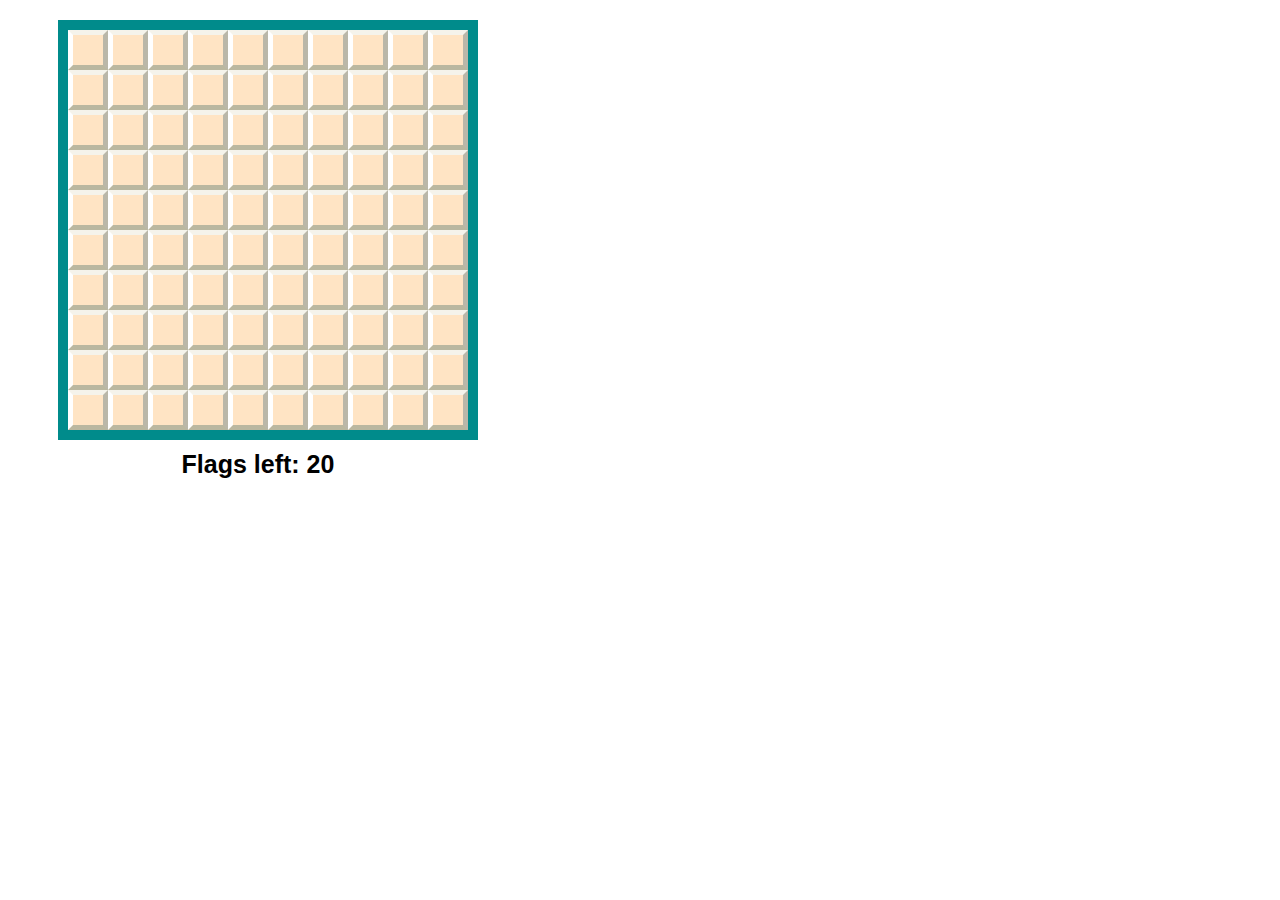
==== index.html @ b47ec2ea "Moved files out of /src for github pages" ====
<!DOCTYPE html>
<html lang="en">
	<head>
		<meta charset="UTF-8" />
		<meta name="viewport" content="width=device-width, initial-scale=1.0" />
		<title>Minesweeper</title>
		<link rel="stylesheet" href="style.css" />
		<link
			rel="stylesheet"
			href="assets/font-awesome-4.7.0/css/font-awesome.min.css"
		/>
		<script src="app.js"></script>
	</head>
	<body>
		<div class="container">
			<div class="grid"></div>
			<div>Flags left: <span id="flags-remaining" /></div>
			<div id="result"></div>
		</div>
	</body>
</html>
---- style.css ----
.container {
	width: 500px;
}

.grid {
	height: 400px;
	width: 400px;
	display: flex;
	flex-wrap: wrap;
	background-color: bisque;
	margin-left: 50px;
	margin-top: 20px;
	margin-bottom: 10px;
	border: 10px solid darkcyan;
}

div {
	font-size: 25px;
	text-align: center;
	font-family: Verdana, Geneva, Tahoma, sans-serif;
	font-weight: 700;
}

.valid,
.bomb {
	width: 40px;
	height: 40px;
	border: 5px solid;
	border-color: #f5f3eb #bab7a9 #bab7a0 #fff;
	box-sizing: border-box;
}

.checked {
	width: 40px;
	height: 40px;
	border: 2px solid #9c998d;
	box-sizing: border-box;
}
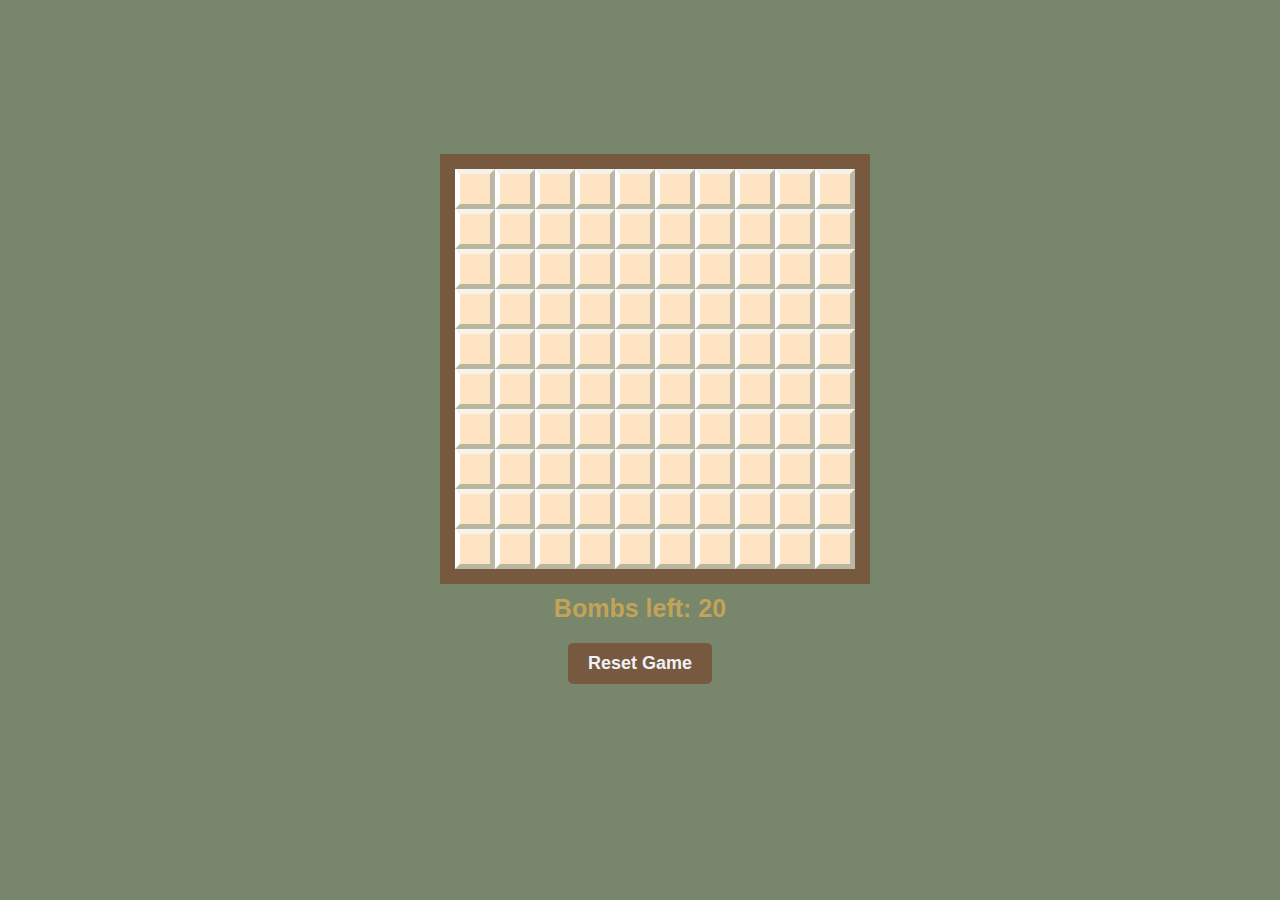
==== commit ffe6f925: "Implemented reset button and added more styling" ====
--- a/index.html
+++ b/index.html
@@ -5,17 +5,15 @@
 		<meta name="viewport" content="width=device-width, initial-scale=1.0" />
 		<title>Minesweeper</title>
 		<link rel="stylesheet" href="style.css" />
-		<link
-			rel="stylesheet"
-			href="assets/font-awesome-4.7.0/css/font-awesome.min.css"
-		/>
+		<link rel="stylesheet" href="assets/font-awesome-4.7.0/css/font-awesome.min.css" />
 		<script src="app.js"></script>
 	</head>
 	<body>
 		<div class="container">
 			<div class="grid"></div>
-			<div>Flags left: <span id="flags-remaining" /></div>
+			<div class="flags-container">Bombs left: <span id="flags-remaining" /></div>
 			<div id="result"></div>
+			<button id="reset-button">Reset Game</button>
 		</div>
 	</body>
 </html>
--- a/style.css
+++ b/style.css
@@ -1,5 +1,11 @@
+body {
+	background-color: #78866b;
+}
+
 .container {
 	width: 500px;
+	margin: auto;
+	padding-top: 10%;
 }
 
 .grid {
@@ -11,7 +17,12 @@
 	margin-left: 50px;
 	margin-top: 20px;
 	margin-bottom: 10px;
-	border: 10px solid darkcyan;
+	border: 15px solid #76593e;
+}
+
+.flags-container,
+#result {
+	color: #c3a456;
 }
 
 div {
@@ -19,6 +30,7 @@
 	text-align: center;
 	font-family: Verdana, Geneva, Tahoma, sans-serif;
 	font-weight: 700;
+	color: #444;
 }
 
 .valid,
@@ -36,3 +48,25 @@
 	border: 2px solid #9c998d;
 	box-sizing: border-box;
 }
+
+#reset-button {
+	display: block;
+	margin: 20px auto;
+	padding: 10px 20px;
+	font-size: 18px;
+	font-weight: bold;
+	color: #f0f0f7;
+	background-color: #76593e;
+	border: none;
+	border-radius: 5px;
+	cursor: pointer;
+	transition: background-color 0.3s ease;
+}
+
+#reset-button:hover {
+	background-color: #866749;
+}
+
+#reset-button:active {
+	background-color: #66492f;
+}
